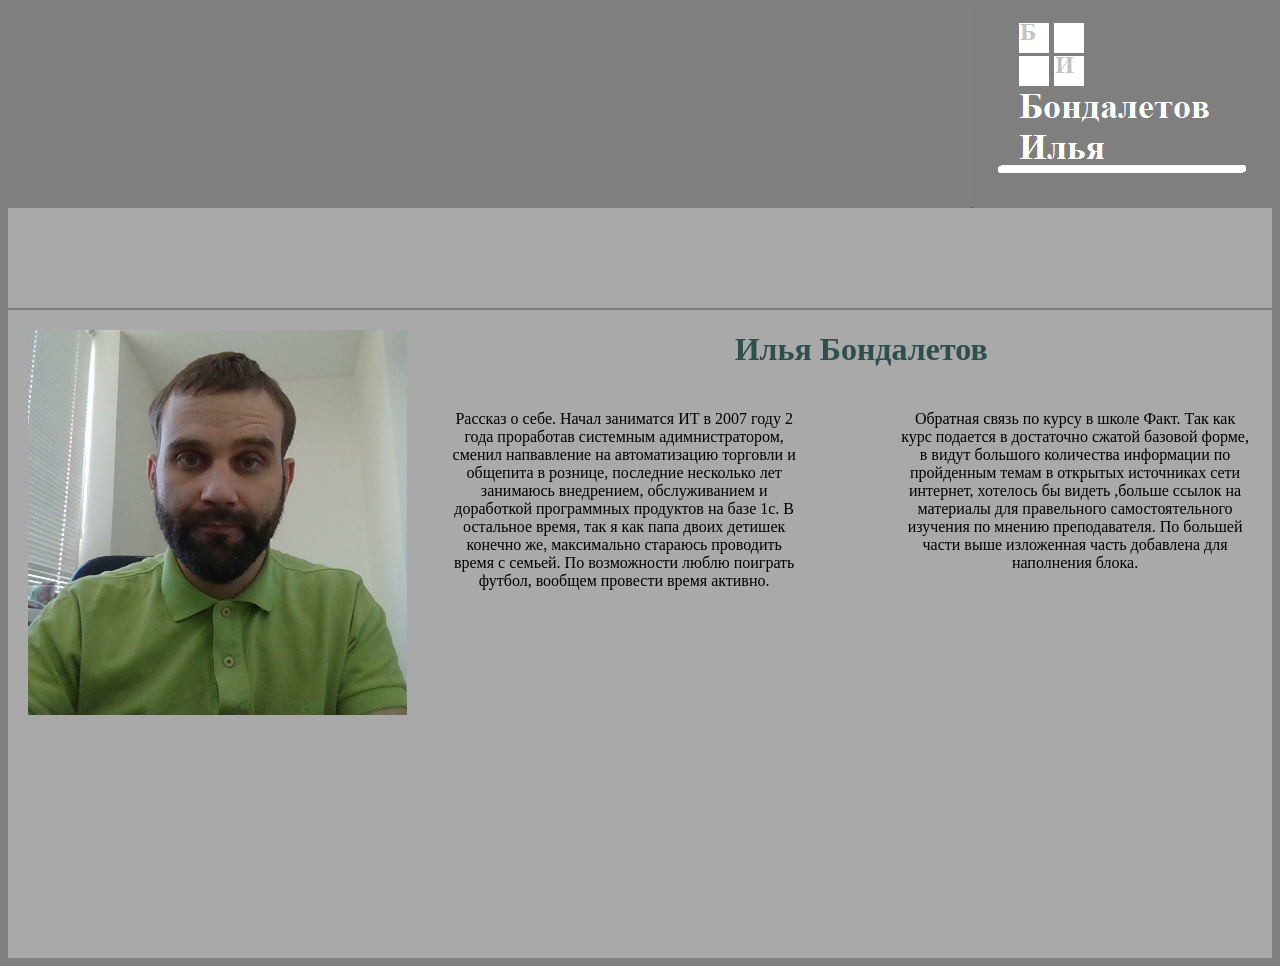
==== index.html @ 3f265af4 "28-01-2022" ====
<!doctype html>
<html lang="en">
<head>
    <meta charset="UTF-8">
    <meta name="viewport"
          content="width=device-width, user-scalable=no, initial-scale=1.0, maximum-scale=1.0, minimum-scale=1.0">
    <meta http-equiv="X-UA-Compatible" content="ie=edge">
    <title>Document</title>
    <link rel="stylesheet" type="text/css" href="styles/style.css">
</head>
<body class="body">
    <header class="header">
        <img class="logo" src="images/Bi_300_200.png" alt="Нет рисунка">
    </header>
    <main class="main">
        <div class="menu"></div>
        <img class="photo" src="images/Photo.jpeg" alt="Нет рисунка">
        <div class="fio">
           <h1 class="b">Илья Бондалетов</h1>
        </div>
        <div class="info">Рассказ о себе. Начал заниматся ИТ в 2007 году 2 года проработав системным адимнистратором, сменил напвавление на автоматизацию торговли и общепита в рознице, последние несколько лет занимаюсь внедрением, обслуживанием и доработкой программных продуктов на базе 1с. В остальное время, так я как папа двоих детишек конечно же, максимально стараюсь проводить время с семьей. По возможности люблю поиграть футбол, вообщем провести время активно.</div>
        <div class="feedback">Обратная связь по курсу в школе Факт. Так как курс подается в достаточно сжатой базовой форме, в видут большого количества информации по пройденным темам в открытых источниках сети интернет, хотелось бы видеть ,больше ссылок на материалы для правельного самостоятельного изучения по мнению преподавателя. По большей части выше изложенная часть добавлена для наполнения блока. </div>
    </main>
</body>
</html>
---- styles/style.css ----
.body,.header{
    background-color: gray;
}
.header{
    width: 100%;
    height: 200px;
}
.logo{
    float: right;
}
.main{
    background-color: darkgray;
    width: 100%;
    height: 750px;
}
.menu{
    height: 100px;
    border-bottom: solid 2px gray;
}
.photo{
    width: 30%;
    float: left;
    margin: 20px;
   /* background-size: contain;*/

}
.fio{
    float: right;
    width: 65%;
    color: darkslategrey;
}
.b{
    text-align: center;
}
.info{
    float: left;
    width: 28%;
    text-align: center;
    margin: 20px;
}
.feedback{
    float: right;
    width: 28%;
    text-align: center;
    margin: 20px;
}
.b{

}
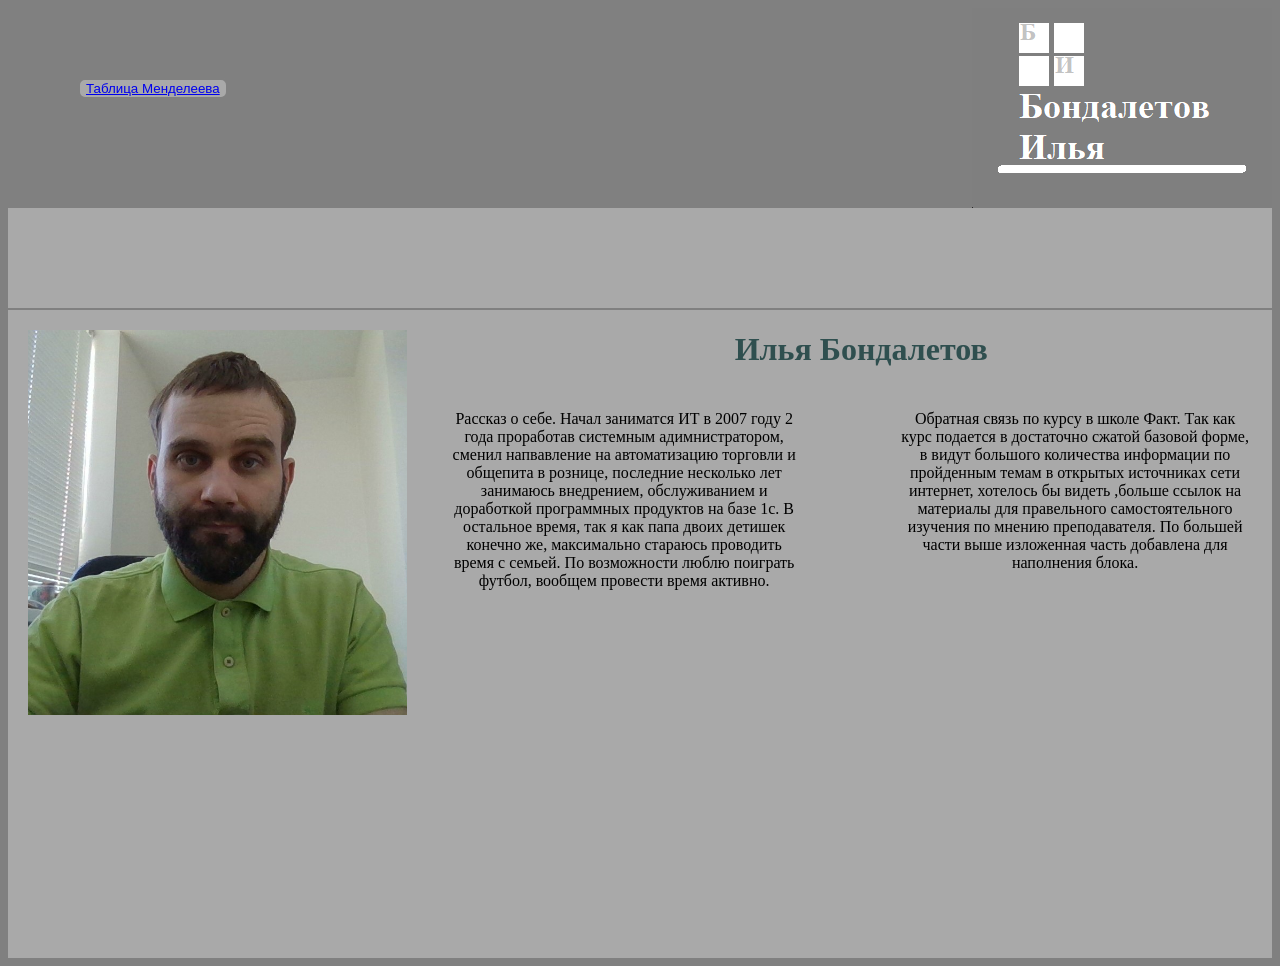
==== commit c6e59583: "31-01-2022" ====
--- a/index.html
+++ b/index.html
@@ -11,9 +11,11 @@
 <body class="body">
     <header class="header">
         <img class="logo" src="images/Bi_300_200.png" alt="Нет рисунка">
+        <button class="tab" type="button" name="Tab"><a href="table.html">Таблица Менделеева</a></button>
     </header>
     <main class="main">
-        <div class="menu"></div>
+        <div class="menu">
+        </div>
         <img class="photo" src="images/Photo.jpeg" alt="Нет рисунка">
         <div class="fio">
            <h1 class="b">Илья Бондалетов</h1>
--- a/styles/style.css
+++ b/styles/style.css
@@ -16,6 +16,12 @@
 .menu{
     height: 100px;
     border-bottom: solid 2px gray;
+}
+.tab{
+    border-radius: 7px;
+    border: solid 2px gray;
+    background-color: darkgray;
+    margin: 70px;
 }
 .photo{
     width: 30%;
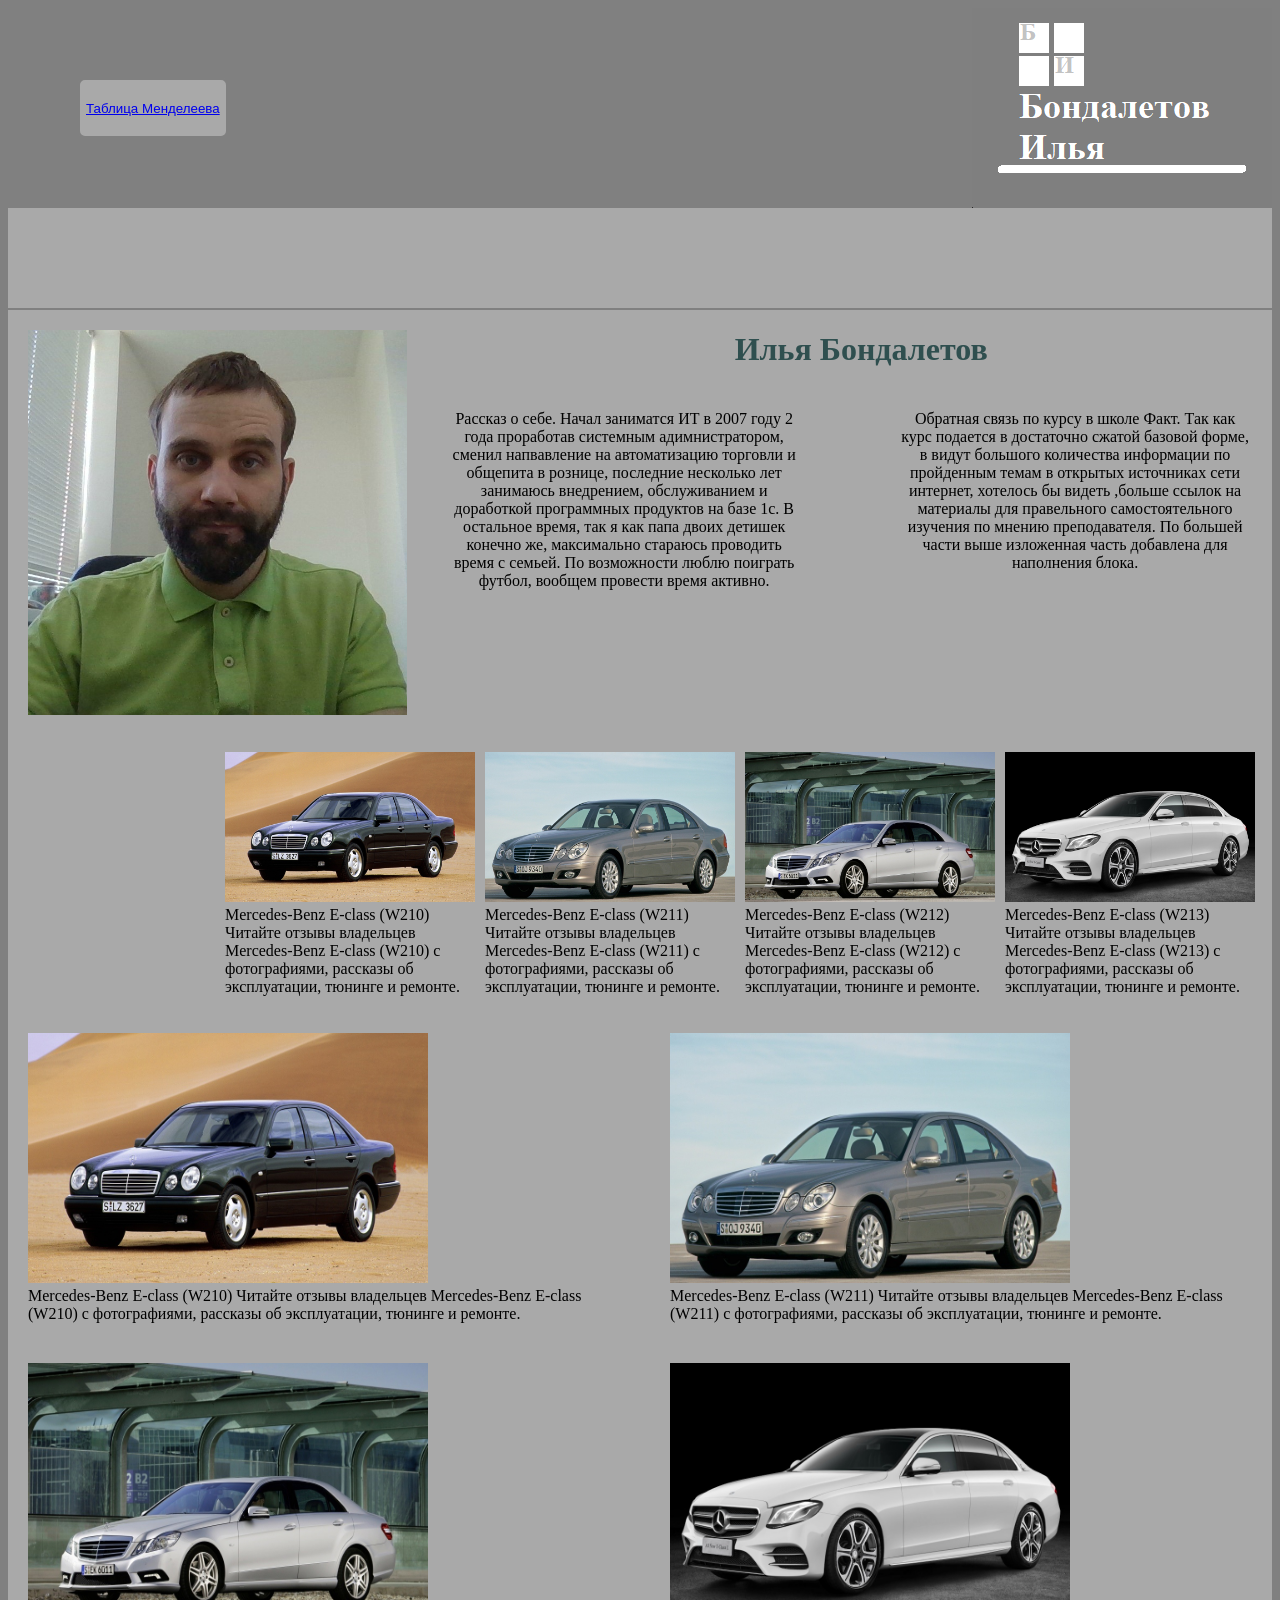
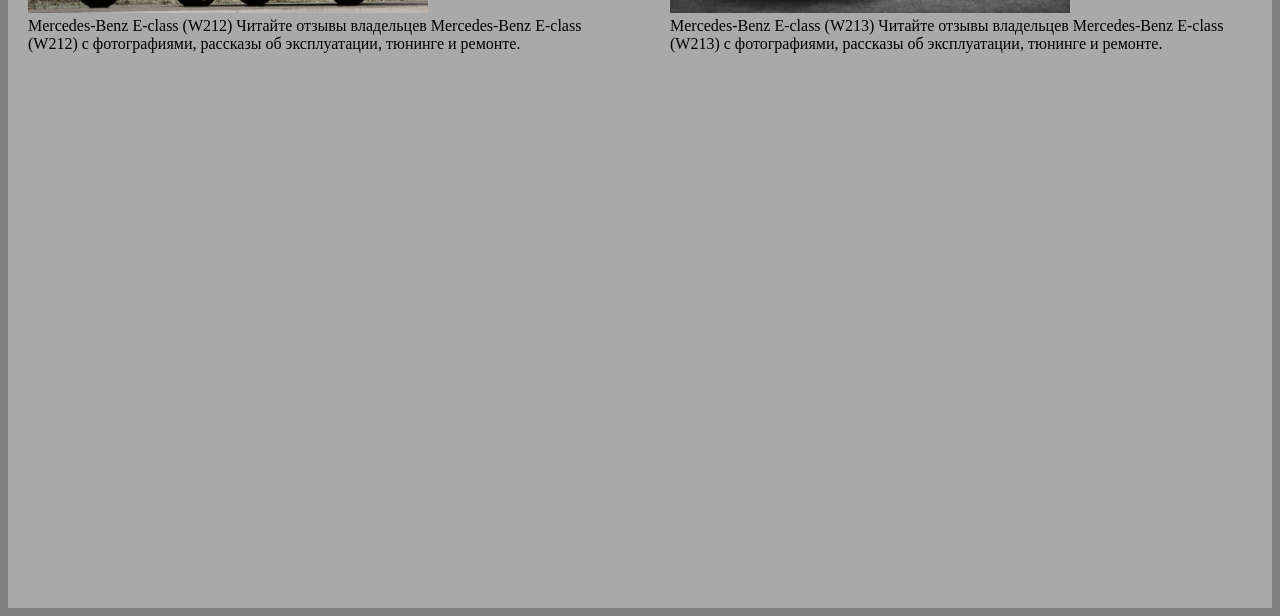
==== commit 15ff742b: "2-02-2022" ====
--- a/index.html
+++ b/index.html
@@ -10,8 +10,10 @@
 </head>
 <body class="body">
     <header class="header">
-        <img class="logo" src="images/Bi_300_200.png" alt="Нет рисунка">
-        <button class="tab" type="button" name="Tab"><a href="table.html">Таблица Менделеева</a></button>
+        <section class="flex_menu">
+            <img class="logo" src="images/Bi_300_200.png" alt="Нет рисунка">
+            <button class="tab" type="button" name="Tab"><a href="table.html">Таблица Менделеева</a></button>
+        </section>
     </header>
     <main class="main">
         <div class="menu">
@@ -22,6 +24,45 @@
         </div>
         <div class="info">Рассказ о себе. Начал заниматся ИТ в 2007 году 2 года проработав системным адимнистратором, сменил напвавление на автоматизацию торговли и общепита в рознице, последние несколько лет занимаюсь внедрением, обслуживанием и доработкой программных продуктов на базе 1с. В остальное время, так я как папа двоих детишек конечно же, максимально стараюсь проводить время с семьей. По возможности люблю поиграть футбол, вообщем провести время активно.</div>
         <div class="feedback">Обратная связь по курсу в школе Факт. Так как курс подается в достаточно сжатой базовой форме, в видут большого количества информации по пройденным темам в открытых источниках сети интернет, хотелось бы видеть ,больше ссылок на материалы для правельного самостоятельного изучения по мнению преподавателя. По большей части выше изложенная часть добавлена для наполнения блока. </div>
+
+        <section class="flex">
+            <div class="f">
+                <img src="images/w210.jpg" alt="w210" width="250px" height="150px">
+                <div>Mercedes-Benz E-class (W210) Читайте отзывы владельцев Mercedes-Benz E-class (W210) с фотографиями, рассказы об эксплуатации, тюнинге и ремонте.</div>
+            </div>
+
+            <div class="f">
+                <img src="images/w211.jpg" alt="w211" width="250px" height="150px">
+                <div>Mercedes-Benz E-class (W211) Читайте отзывы владельцев Mercedes-Benz E-class (W211) с фотографиями, рассказы об эксплуатации, тюнинге и ремонте.</div>
+            </div>
+            <div class="f">
+                <img src="images/w212.jpg" alt="w212" width="250px" height="150px">
+                <div>Mercedes-Benz E-class (W212) Читайте отзывы владельцев Mercedes-Benz E-class (W212) с фотографиями, рассказы об эксплуатации, тюнинге и ремонте.</div>
+            </div>
+            <div class="f">
+                <img src="images/w213.jpg" alt="w213" width="250px" height="150px">
+                <div>Mercedes-Benz E-class (W213) Читайте отзывы владельцев Mercedes-Benz E-class (W213) с фотографиями, рассказы об эксплуатации, тюнинге и ремонте.</div>
+            </div>
+        </section>
+        <section class="grid">
+            <div class="g">
+                <img src="images/w210.jpg" alt="w210" width="400px" height="250px">
+                <div>Mercedes-Benz E-class (W210) Читайте отзывы владельцев Mercedes-Benz E-class (W210) с фотографиями, рассказы об эксплуатации, тюнинге и ремонте.</div>
+            </div>
+
+            <div class="g">
+                <img src="images/w211.jpg" alt="w211" width="400px" height="250px">
+                <div>Mercedes-Benz E-class (W211) Читайте отзывы владельцев Mercedes-Benz E-class (W211) с фотографиями, рассказы об эксплуатации, тюнинге и ремонте.</div>
+            </div>
+            <div class="g">
+                <img src="images/w212.jpg" alt="w212" width="400px" height="250px">
+                <div>Mercedes-Benz E-class (W212) Читайте отзывы владельцев Mercedes-Benz E-class (W212) с фотографиями, рассказы об эксплуатации, тюнинге и ремонте.</div>
+            </div>
+            <div class="g">
+                <img src="images/w213.jpg" alt="w213" width="400px" height="250px">
+                <div>Mercedes-Benz E-class (W213) Читайте отзывы владельцев Mercedes-Benz E-class (W213) с фотографиями, рассказы об эксплуатации, тюнинге и ремонте.</div>
+            </div>
+        </section>
     </main>
 </body>
 </html>
--- a/styles/style.css
+++ b/styles/style.css
@@ -4,18 +4,23 @@
 .header{
     width: 100%;
     height: 200px;
-}
-.logo{
+    }
+/*.logo{
     float: right;
-}
+}*/
 .main{
     background-color: darkgray;
     width: 100%;
-    height: 750px;
+    height: 2000px;
 }
 .menu{
     height: 100px;
     border-bottom: solid 2px gray;
+}
+.flex_menu{
+    display: flex;
+    flex-direction: row-reverse;
+    justify-content: space-between;
 }
 .tab{
     border-radius: 7px;
@@ -53,3 +58,25 @@
 .b{
 
 }
+.flex{
+    display: flex;
+    justify-content: space-around;
+    flex-wrap: wrap;
+    float: right;
+    margin: 12px;
+}
+.f{
+    margin: 5px;
+    width: 250px;
+
+}
+.grid{
+    display: grid;
+    grid-template-columns: 1fr 1fr;
+    grid-template-rows: auto;
+    float: left;
+    grid-column-gap: 20px;
+}
+.g{
+    margin: 20px;
+}
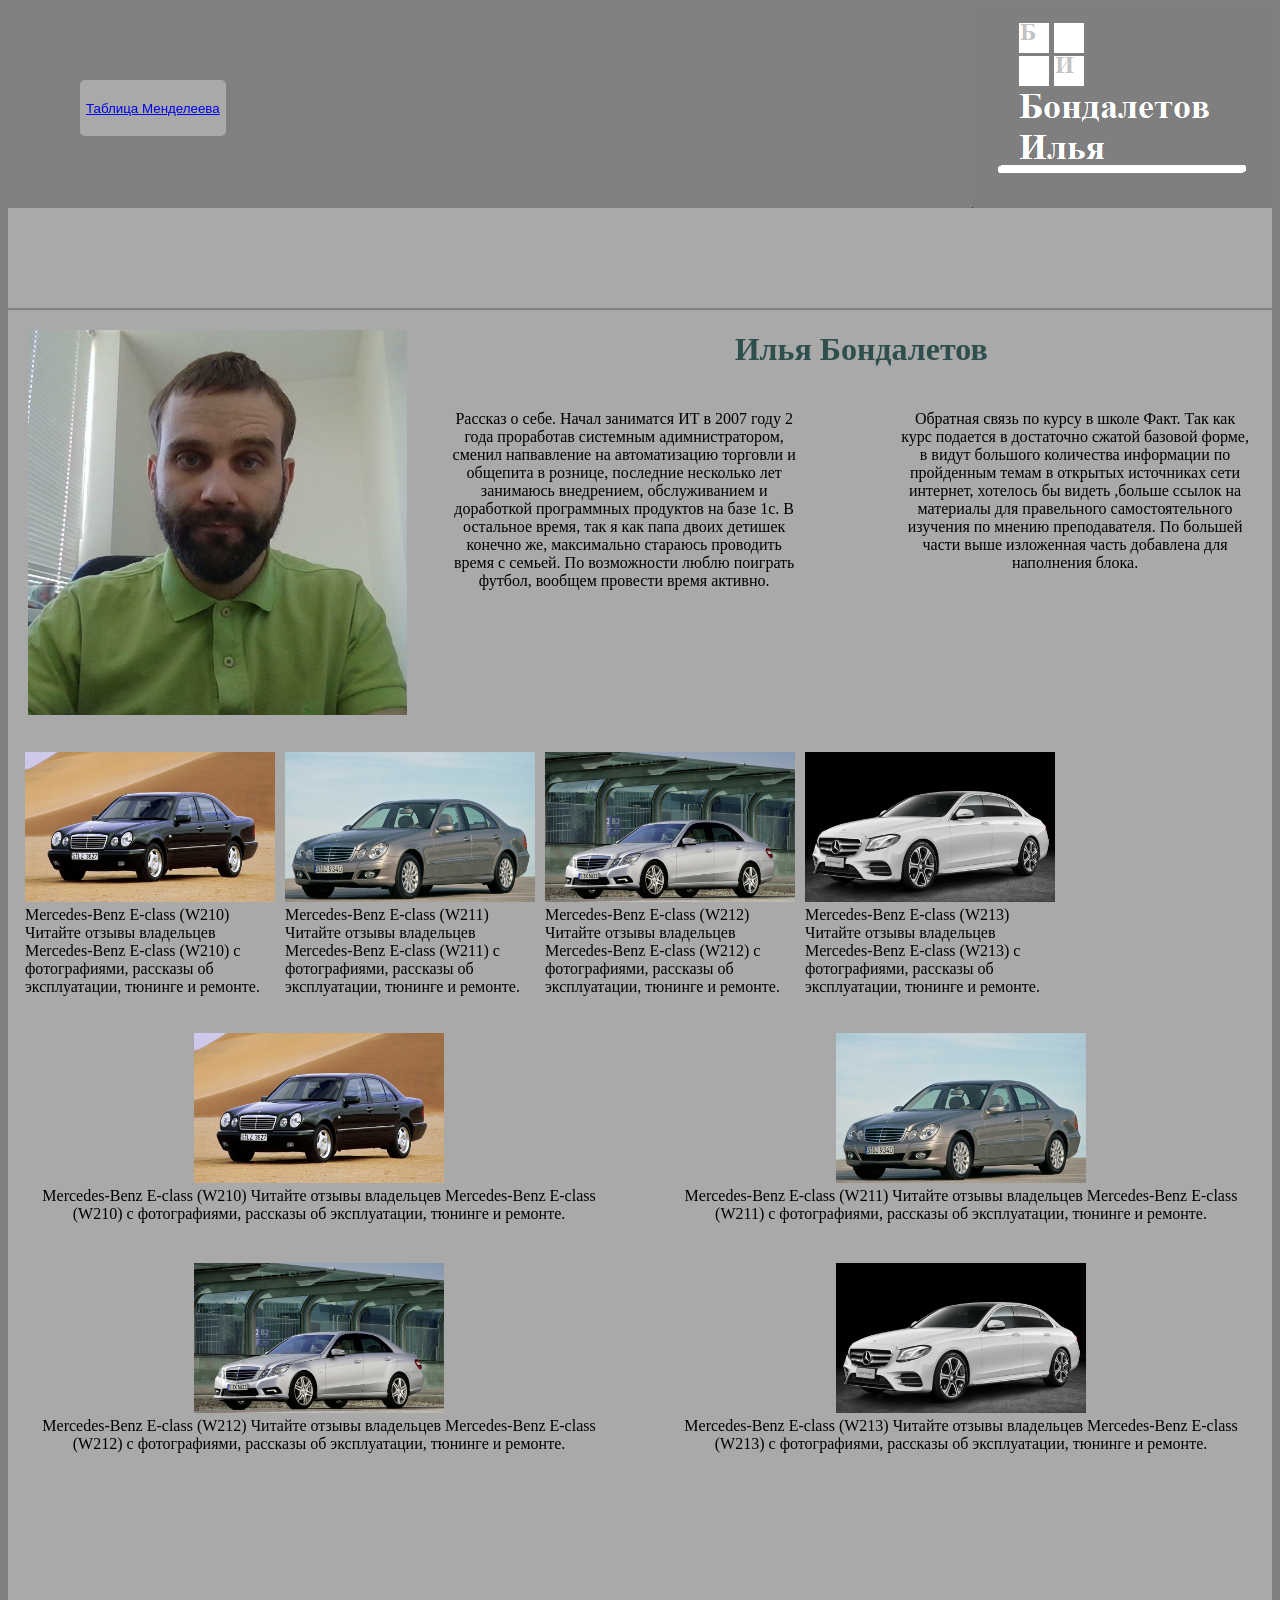
==== commit e7ebc93e: "4-02-2022" ====
--- a/index.html
+++ b/index.html
@@ -27,39 +27,39 @@
 
         <section class="flex">
             <div class="f">
-                <img src="images/w210.jpg" alt="w210" width="250px" height="150px">
+                <img class="img" src="images/w210.jpg" alt="w210">
                 <div>Mercedes-Benz E-class (W210) Читайте отзывы владельцев Mercedes-Benz E-class (W210) с фотографиями, рассказы об эксплуатации, тюнинге и ремонте.</div>
             </div>
 
             <div class="f">
-                <img src="images/w211.jpg" alt="w211" width="250px" height="150px">
+                <img class="img" src="images/w211.jpg" alt="w211">
                 <div>Mercedes-Benz E-class (W211) Читайте отзывы владельцев Mercedes-Benz E-class (W211) с фотографиями, рассказы об эксплуатации, тюнинге и ремонте.</div>
             </div>
             <div class="f">
-                <img src="images/w212.jpg" alt="w212" width="250px" height="150px">
+                <img class="img" src="images/w212.jpg" alt="w212">
                 <div>Mercedes-Benz E-class (W212) Читайте отзывы владельцев Mercedes-Benz E-class (W212) с фотографиями, рассказы об эксплуатации, тюнинге и ремонте.</div>
             </div>
             <div class="f">
-                <img src="images/w213.jpg" alt="w213" width="250px" height="150px">
+                <img class="img" src="images/w213.jpg" alt="w213">
                 <div>Mercedes-Benz E-class (W213) Читайте отзывы владельцев Mercedes-Benz E-class (W213) с фотографиями, рассказы об эксплуатации, тюнинге и ремонте.</div>
             </div>
         </section>
         <section class="grid">
             <div class="g">
-                <img src="images/w210.jpg" alt="w210" width="400px" height="250px">
+                <img class="img" src="images/w210.jpg" alt="w210">
                 <div>Mercedes-Benz E-class (W210) Читайте отзывы владельцев Mercedes-Benz E-class (W210) с фотографиями, рассказы об эксплуатации, тюнинге и ремонте.</div>
             </div>
 
             <div class="g">
-                <img src="images/w211.jpg" alt="w211" width="400px" height="250px">
+                <img class="img" src="images/w211.jpg" alt="w211">
                 <div>Mercedes-Benz E-class (W211) Читайте отзывы владельцев Mercedes-Benz E-class (W211) с фотографиями, рассказы об эксплуатации, тюнинге и ремонте.</div>
             </div>
             <div class="g">
-                <img src="images/w212.jpg" alt="w212" width="400px" height="250px">
+                <img class="img" src="images/w212.jpg" alt="w212">
                 <div>Mercedes-Benz E-class (W212) Читайте отзывы владельцев Mercedes-Benz E-class (W212) с фотографиями, рассказы об эксплуатации, тюнинге и ремонте.</div>
             </div>
             <div class="g">
-                <img src="images/w213.jpg" alt="w213" width="400px" height="250px">
+                <img class="img" src="images/w213.jpg" alt="w213">
                 <div>Mercedes-Benz E-class (W213) Читайте отзывы владельцев Mercedes-Benz E-class (W213) с фотографиями, рассказы об эксплуатации, тюнинге и ремонте.</div>
             </div>
         </section>
--- a/styles/style.css
+++ b/styles/style.css
@@ -14,6 +14,7 @@
     height: 2000px;
 }
 .menu{
+    width: 100%;
     height: 100px;
     border-bottom: solid 2px gray;
 }
@@ -60,9 +61,9 @@
 }
 .flex{
     display: flex;
-    justify-content: space-around;
+    justify-content: space-evenly;
     flex-wrap: wrap;
-    float: right;
+    float: left;
     margin: 12px;
 }
 .f{
@@ -79,4 +80,91 @@
 }
 .g{
     margin: 20px;
+    text-align: center;
+}
+.img{
+    width: 250px;
+    height: 150px;
+}
+@media screen and (max-width: 500px){
+    .flex_menu{
+        flex-direction: column;
+        justify-content: center;
+    }
+    .header{
+        height: 400px;
+    }
+    .photo{
+        width: 100%;
+        float: none;
+        margin: auto;
+    }
+    .fio{
+        float: none;
+        width: 100%;
+    }
+    .info{
+        float: none;
+        width: 100%;
+        margin:auto;
+        margin-bottom: 20px;
+    }
+    .feedback{
+        float: none;
+        width: 100%;
+        margin: auto;
+        text-align: center;
+    }
+    .flex{
+        margin: 1px;
+    }
+    .f{
+        text-align: center;
+    }
+    .grid{
+        grid-template-columns: 1fr;
+
+    }
+    .g{
+        margin: 1px;
+
+    }
+    .img{
+        width: 250px;
+        height: 150px;
+    }
+    .main{
+        height: 3000px;
+    }
+}
+@media screen and (min-width: 501px) and (max-width: 900px){
+    .photo{
+        width: 45%;
+    }
+    .fio{
+        width: 45%;
+    }
+    .info{
+        width: 45%;
+        margin:auto;
+    }
+    .feedback{
+        width: 100%;
+        margin: auto;
+    }
+    .f{
+        width: 200px;
+    }
+    .img{
+        width: 200px;
+        height: 120px;
+    }
+    .main{
+        height: 1800px;
+    }
+    .grid{
+        grid-template-columns: 1fr 1fr;
+        grid-template-rows: auto;
+        grid-column-gap: 20px;
+    }
 }
